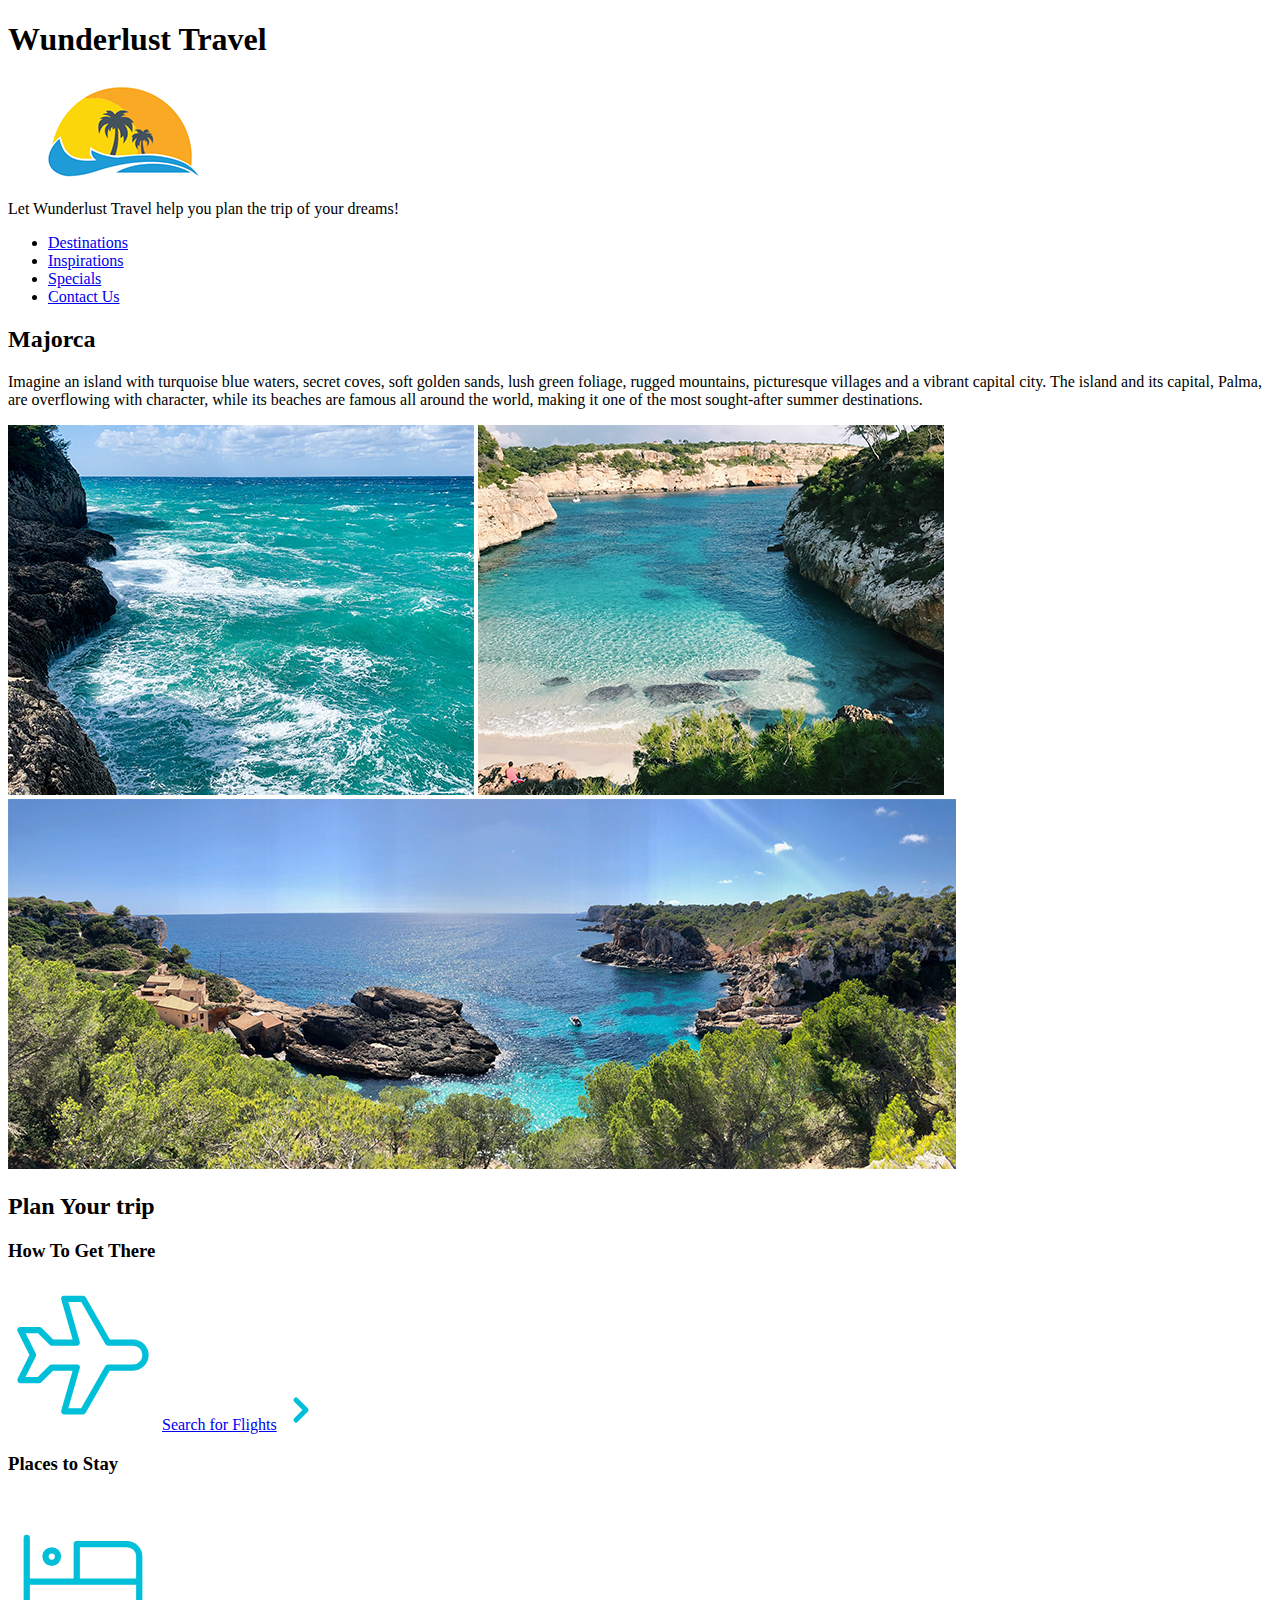
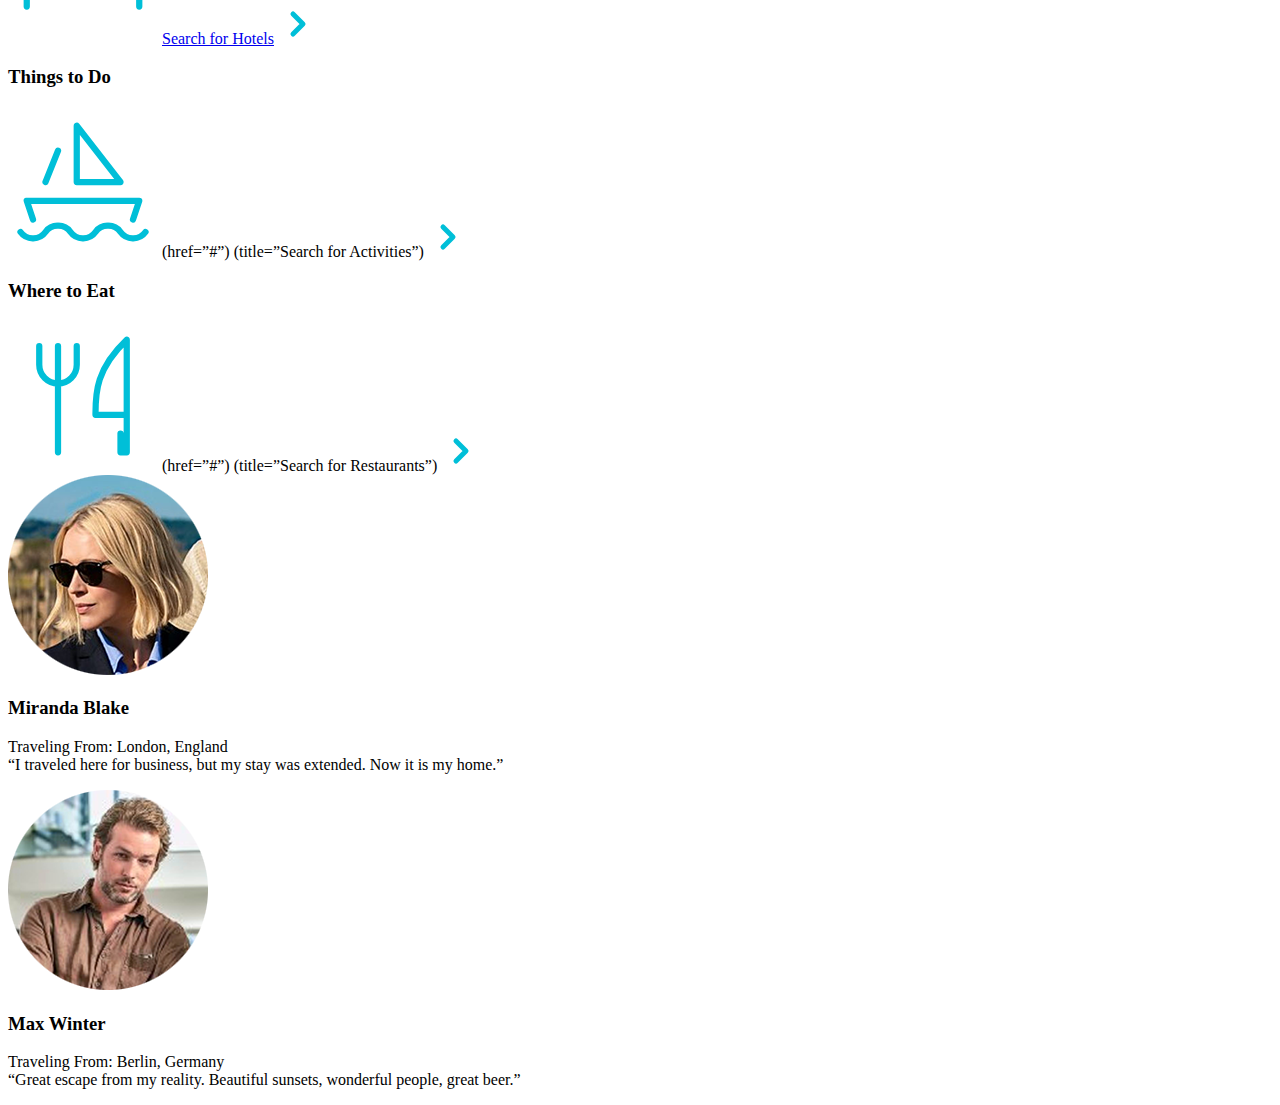
==== index.html @ 01bfe8d5 "edits" ====
<!DOCTYPE html>
<html lang="en">
<head>
    <meta charset="UTF-8">
    <meta http-equiv="X-UA-Compatible" content="IE=edge">
    <meta name="viewport" content="width=device-width, initial-scale=1.0">
    <title>Wunderlust</title>
</head>
<body>
    <header>
        <h1>Wunderlust Travel</h1>
        <img src="/images/logo.png" alt="Logo featuring a bright sun with ocean waves and a palm tree in silhouette, evoking a tropical paradise.">
        <p>Let Wunderlust Travel help you plan the trip of your dreams!</p>
        <nav>
            <ul>
                <li><a href="#">Destinations</a></li>
                <li><a href="#">Inspirations</a></li>
                <li><a href="#">Specials</a></li>
                <li><a href="#footer">Contact Us</a></li>
            </ul>
        </nav>
    </header>

    <main>
        <section>
            <h2>Majorca</h2>
            <p>Imagine an island with turquoise blue waters, secret coves, soft golden sands, lush green foliage, rugged mountains, picturesque villages and a vibrant capital city. The island and its capital, Palma, are overflowing with character, while its beaches are famous all around the world, making it one of the most sought-after summer destinations.</p>
            <picture>
                <source media="()" srcset="">
                <img src="images/majorca-waves.png" alt="">
            </picture>
            <picture>
                <source media="()" srcset="">
                <img src="images/majorca-beach.png" alt="">
            </picture>
            <picture>
                <source media="()" srcset="">
                <img src="images/majorca-cove.png" alt="">
            </picture>
        </section>
        <section>
            <h2>Plan Your trip</h2>
            <div>
                <h3>How To Get There</h3>
                <svg xmlns="http://www.w3.org/2000/svg" class="icon icon-tabler icon-tabler-plane" width="150" height="150" viewBox="0 0 24 24" stroke-width="1" stroke="#00bfd8" fill="none" stroke-linecap="round" stroke-linejoin="round">
                    <path stroke="none" d="M0 0h24v24H0z" fill="none"/>
                    <path d="M16 10h4a2 2 0 0 1 0 4h-4l-4 7h-3l2 -7h-4l-2 2h-3l2 -4l-2 -4h3l2 2h4l-2 -7h3z" />
                  </svg>
                  
                  <a href="#">Search for Flights</a>
                  <svg xmlns="http://www.w3.org/2000/svg" class="icon icon-tabler icon-tabler-chevron-right" width="40" height="40" viewBox="0 0 24 24" stroke-width="3" stroke="#00bfd8" fill="none" stroke-linecap="round" stroke-linejoin="round">
                    <path stroke="none" d="M0 0h24v24H0z" fill="none"/>
                    <polyline points="9 6 15 12 9 18" />
                  </svg>              
            </div>
            <div>
                <h3>Places to Stay</h3>
                <svg xmlns="http://www.w3.org/2000/svg" class="icon icon-tabler icon-tabler-bed" width="150" height="150" viewBox="0 0 24 24" stroke-width="1" stroke="#00bfd8" fill="none" stroke-linecap="round" stroke-linejoin="round">
                    <path stroke="none" d="M0 0h24v24H0z" fill="none"/>
                    <path d="M3 7v11m0 -4h18m0 4v-8a2 2 0 0 0 -2 -2h-8v6" />
                    <circle cx="7" cy="10" r="1" />
                  </svg>
                  
                  <a href="#">Search for Hotels</a>
                  <svg xmlns="http://www.w3.org/2000/svg" class="icon icon-tabler icon-tabler-chevron-right" width="40" height="40" viewBox="0 0 24 24" stroke-width="3" stroke="#00bfd8" fill="none" stroke-linecap="round" stroke-linejoin="round">
                    <path stroke="none" d="M0 0h24v24H0z" fill="none"/>
                    <polyline points="9 6 15 12 9 18" />
                  </svg>                  
            </div>
            <div>
                <h3>Things to Do</h3>
                <svg xmlns="http://www.w3.org/2000/svg" class="icon icon-tabler icon-tabler-sailboat" width="150" height="150" viewBox="0 0 24 24" stroke-width="1" stroke="#00bfd8" fill="none" stroke-linecap="round" stroke-linejoin="round">
                    <path stroke="none" d="M0 0h24v24H0z" fill="none"/>
                    <path d="M2 20a2.4 2.4 0 0 0 2 1a2.4 2.4 0 0 0 2 -1a2.4 2.4 0 0 1 2 -1a2.4 2.4 0 0 1 2 1a2.4 2.4 0 0 0 2 1a2.4 2.4 0 0 0 2 -1a2.4 2.4 0 0 1 2 -1a2.4 2.4 0 0 1 2 1a2.4 2.4 0 0 0 2 1a2.4 2.4 0 0 0 2 -1" />
                    <path d="M4 18l-1 -3h18l-1 3" />
                    <path d="M11 12h7l-7 -9v9" />
                    <line x1="8" y1="7" x2="6" y2="12" />
                  </svg>
                  
                  (href=”#”) (title=”Search for Activities”)
                  <svg xmlns="http://www.w3.org/2000/svg" class="icon icon-tabler icon-tabler-chevron-right" width="40" height="40" viewBox="0 0 24 24" stroke-width="3" stroke="#00bfd8" fill="none" stroke-linecap="round" stroke-linejoin="round">
                    <path stroke="none" d="M0 0h24v24H0z" fill="none"/>
                    <polyline points="9 6 15 12 9 18" />
                  </svg>
                                  
            </div>
            <div>
                <h3>Where to Eat</h3>
                <svg xmlns="http://www.w3.org/2000/svg" class="icon icon-tabler icon-tabler-tools-kitchen-2" width="150" height="150" viewBox="0 0 24 24" stroke-width="1" stroke="#00bfd8" fill="none" stroke-linecap="round" stroke-linejoin="round">
                    <path stroke="none" d="M0 0h24v24H0z" fill="none"/>
                    <path d="M19 3v12h-5c-.023 -3.681 .184 -7.406 5 -12zm0 12v6h-1v-3m-10 -14v17m-3 -17v3a3 3 0 1 0 6 0v-3" />
                  </svg>
                  
                  (href=”#”) (title=”Search for Restaurants”) 
                  <svg xmlns="http://www.w3.org/2000/svg" class="icon icon-tabler icon-tabler-chevron-right" width="40" height="40" viewBox="0 0 24 24" stroke-width="3" stroke="#00bfd8" fill="none" stroke-linecap="round" stroke-linejoin="round">
                    <path stroke="none" d="M0 0h24v24H0z" fill="none"/>
                    <polyline points="9 6 15 12 9 18" />
                  </svg>
                               
            </div>
        </section>
        <section>
            <div>
                <picture>
                    <source media="()" srcset="">
                    <img src="images/miranda-blake.png" alt="Profile photo of a blonde woman wearing sunglasses, posing against a plain background.">
                </picture>
                <h3>Miranda Blake</h3>
                <p>Traveling From: London, England<br>
                <q>I traveled here for business, but my stay was extended. Now it is my home.</q></p>
            </div>
            <div>
                <picture>
                    <source media="()" srcset="">
                    <img src="images/max-winter.png" alt="Profile photo of a young gentleman wearing a brown shirt posing for a profile photo.">
                </picture>
                <h3>Max Winter</h3>
                <p>Traveling From: Berlin, Germany<br>
                <q>Great escape from my reality. Beautiful sunsets, wonderful people, great beer.</q></p>
            </div>
        </section>
    </main>

    <footer id="footer">

    </footer>
</body>
</html>
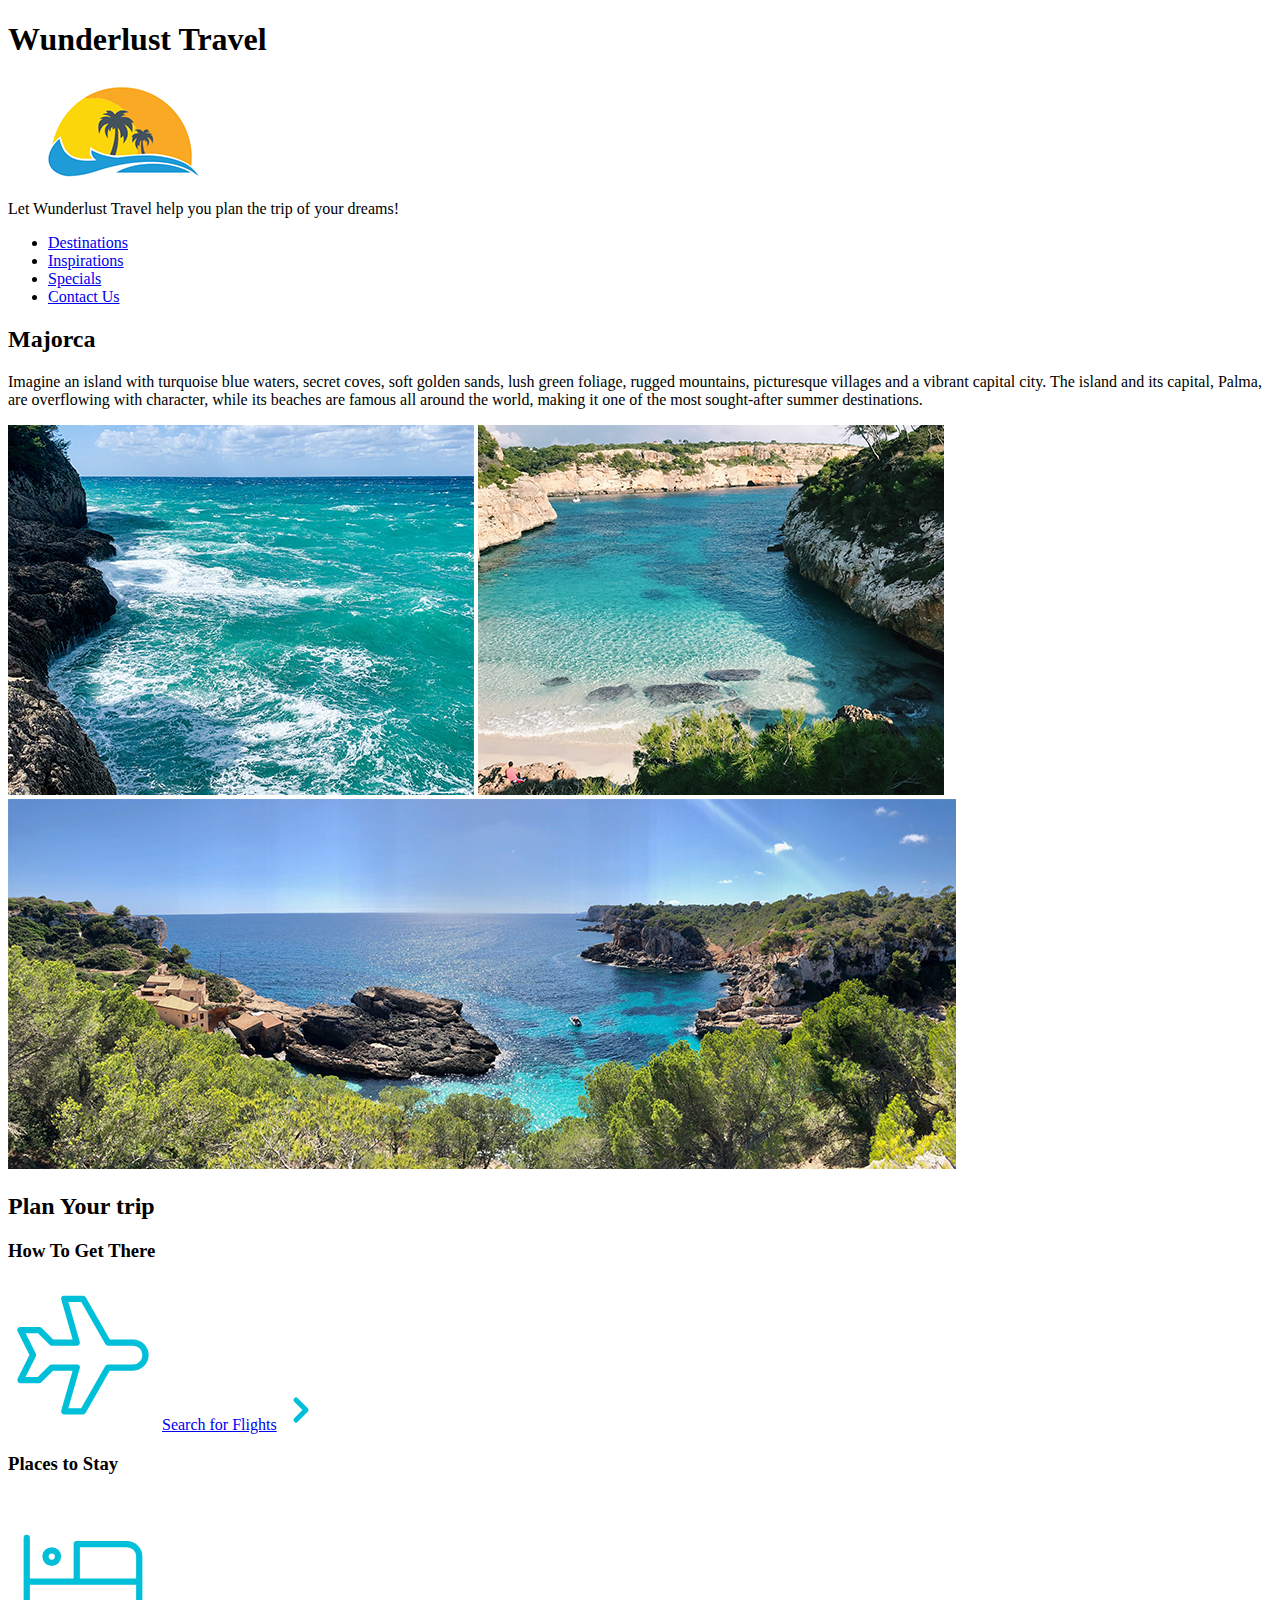
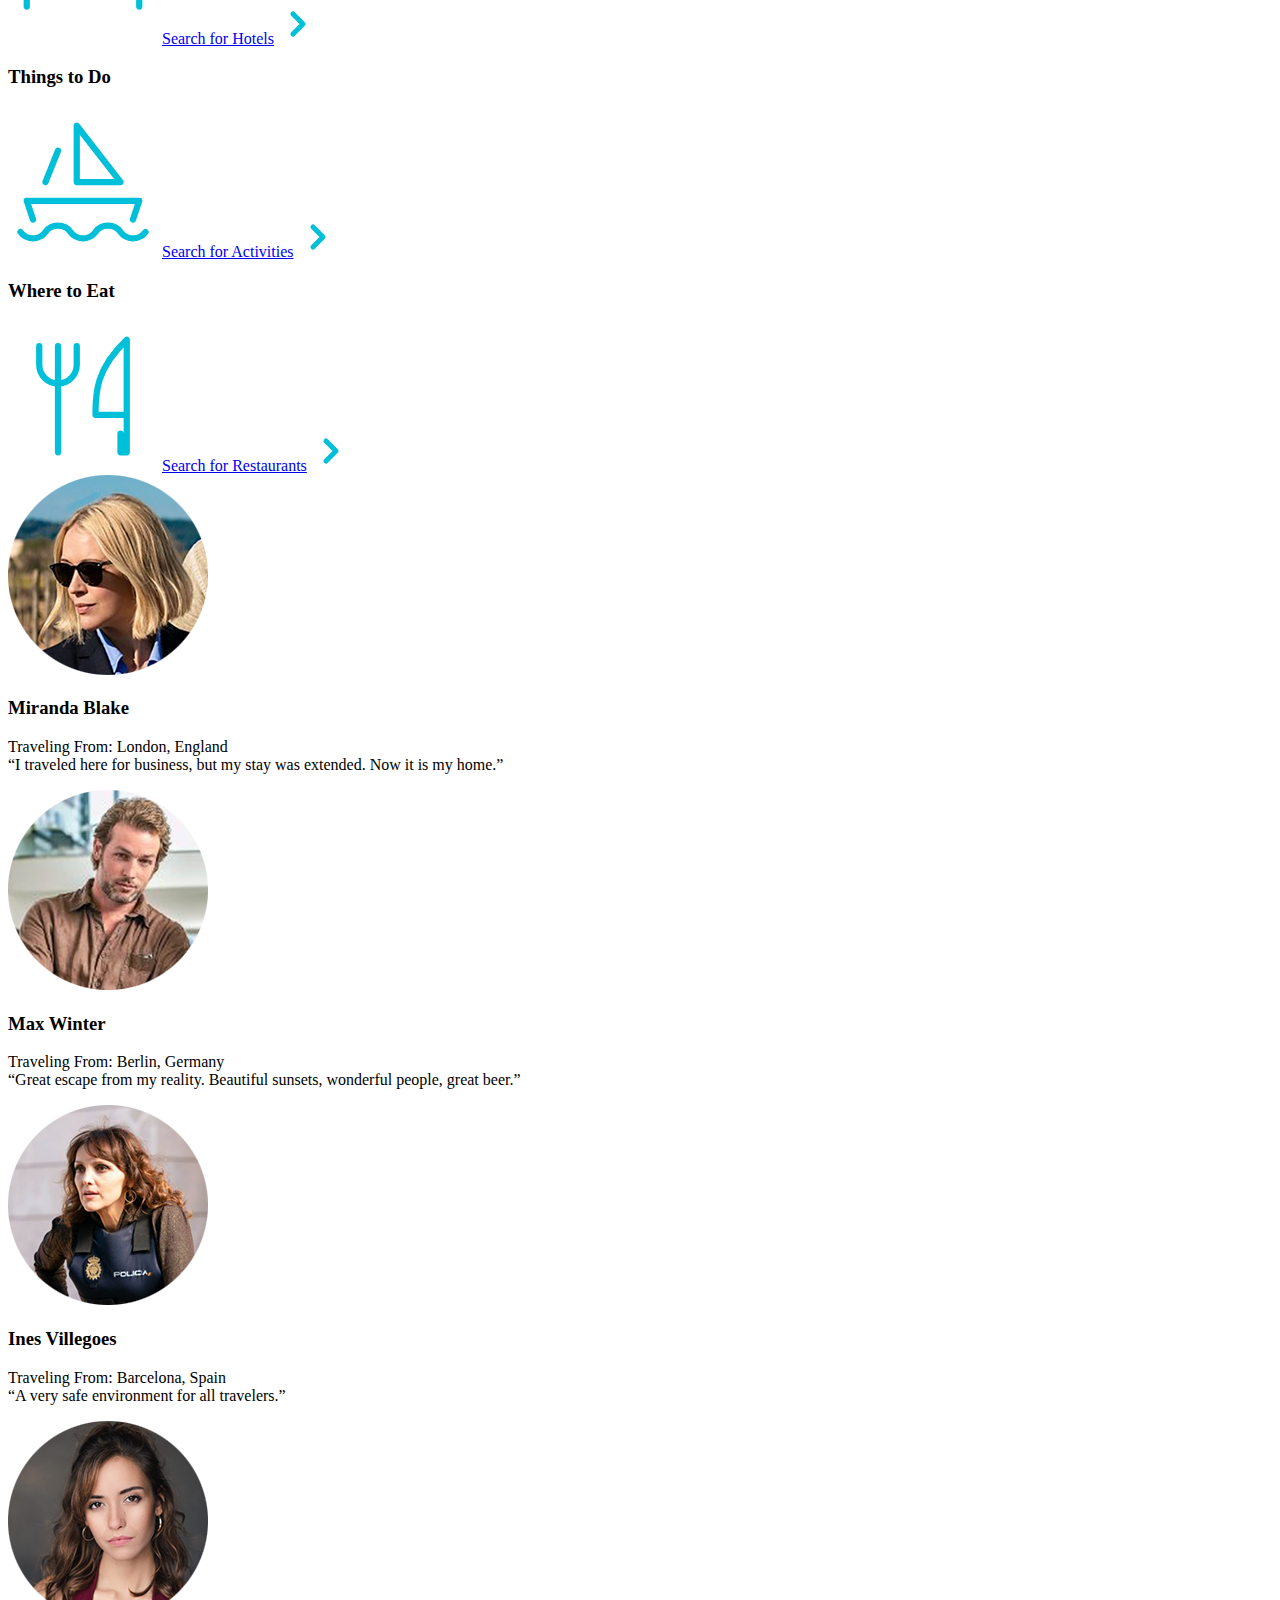
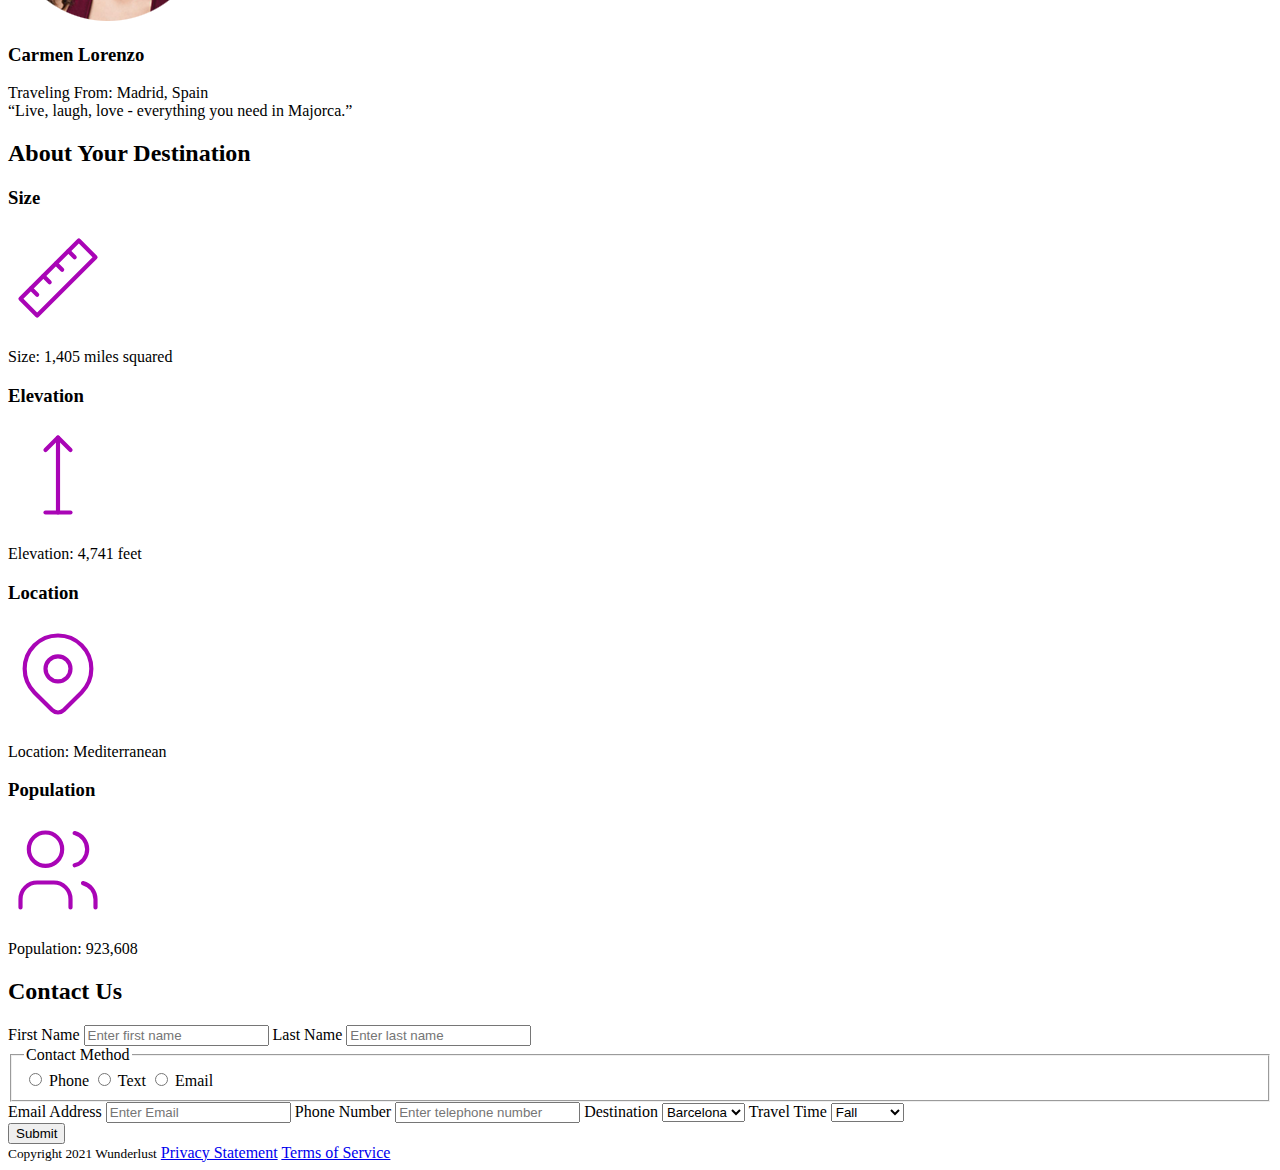
==== commit cbc10cd0: "update" ====
--- a/index.html
+++ b/index.html
@@ -9,7 +9,7 @@
 <body>
     <header>
         <h1>Wunderlust Travel</h1>
-        <img src="/images/logo.png" alt="Logo featuring a bright sun with ocean waves and a palm tree in silhouette, evoking a tropical paradise.">
+        <img src="images/logo.png" alt="Logo featuring a bright sun with ocean waves and a palm tree in silhouette, evoking a tropical paradise.">
         <p>Let Wunderlust Travel help you plan the trip of your dreams!</p>
         <nav>
             <ul>
@@ -77,7 +77,7 @@
                     <line x1="8" y1="7" x2="6" y2="12" />
                   </svg>
                   
-                  (href=”#”) (title=”Search for Activities”)
+                  <a href="#">Search for Activities</a>
                   <svg xmlns="http://www.w3.org/2000/svg" class="icon icon-tabler icon-tabler-chevron-right" width="40" height="40" viewBox="0 0 24 24" stroke-width="3" stroke="#00bfd8" fill="none" stroke-linecap="round" stroke-linejoin="round">
                     <path stroke="none" d="M0 0h24v24H0z" fill="none"/>
                     <polyline points="9 6 15 12 9 18" />
@@ -91,14 +91,14 @@
                     <path d="M19 3v12h-5c-.023 -3.681 .184 -7.406 5 -12zm0 12v6h-1v-3m-10 -14v17m-3 -17v3a3 3 0 1 0 6 0v-3" />
                   </svg>
                   
-                  (href=”#”) (title=”Search for Restaurants”) 
-                  <svg xmlns="http://www.w3.org/2000/svg" class="icon icon-tabler icon-tabler-chevron-right" width="40" height="40" viewBox="0 0 24 24" stroke-width="3" stroke="#00bfd8" fill="none" stroke-linecap="round" stroke-linejoin="round">
-                    <path stroke="none" d="M0 0h24v24H0z" fill="none"/>
-                    <polyline points="9 6 15 12 9 18" />
-                  </svg>
-                               
+                  <a href="#">Search for Restaurants</a>
+                  <svg xmlns="http://www.w3.org/2000/svg" class="icon icon-tabler icon-tabler-chevron-right" width="40" height="40" viewBox="0 0 24 24" stroke-width="3" stroke="#00bfd8" fill="none" stroke-linecap="round" stroke-linejoin="round">
+                    <path stroke="none" d="M0 0h24v24H0z" fill="none"/>
+                    <polyline points="9 6 15 12 9 18" />
+                  </svg>         
             </div>
         </section>
+
         <section>
             <div>
                 <picture>
@@ -118,10 +118,127 @@
                 <p>Traveling From: Berlin, Germany<br>
                 <q>Great escape from my reality. Beautiful sunsets, wonderful people, great beer.</q></p>
             </div>
+            <div>
+                <picture>
+                    <source media="()" srcset="">
+                    <img src="images/ines-villegoes.png" alt="A Police woman looks intensely as she does her job.">
+                </picture>
+                <h3>Ines Villegoes</h3>
+                <p>Traveling From: Barcelona, Spain<br>
+                <q>A very safe environment for all travelers.</q></p>
+            </div>
+            <div>
+                <picture>
+                    <source media="()" srcset="">
+                    <img src="images/carmen-lorenzo.png" alt="Profile image of a young woman in her twenties, smiling and looking directly at the camera. She has brown hair styled in loose waves, and is wearing a red blouse.">
+                </picture>
+                <h3>Carmen Lorenzo</h3>
+                <p>Traveling From: Madrid, Spain<br>
+                <q>Live, laugh, love - everything you need in Majorca.</q></p>
+            </div>
         </section>
+        <section>
+            <h2>About Your Destination</h2>
+            <div>
+                <h3>Size</h3>
+                <svg xmlns="http://www.w3.org/2000/svg" class="icon icon-tabler icon-tabler-ruler-2" width="100" height="100" viewBox="0 0 24 24" stroke-width="1" stroke="#a905b6" fill="none" stroke-linecap="round" stroke-linejoin="round">
+                    <path stroke="none" d="M0 0h24v24H0z" fill="none"/>
+                    <path d="M17 3l4 4l-14 14l-4 -4z" />
+                    <path d="M16 7l-1.5 -1.5" />
+                    <path d="M13 10l-1.5 -1.5" />
+                    <path d="M10 13l-1.5 -1.5" />
+                    <path d="M7 16l-1.5 -1.5" />
+                  </svg>
+                  <p>Size: 1,405 miles squared</p>
+            </div>
+            <div>
+                <h3>Elevation</h3>
+                <svg xmlns="http://www.w3.org/2000/svg" class="icon icon-tabler icon-tabler-arrow-top-bar" width="100" height="100" viewBox="0 0 24 24" stroke-width="1" stroke="#a905b6" fill="none" stroke-linecap="round" stroke-linejoin="round">
+                    <path stroke="none" d="M0 0h24v24H0z" fill="none"/>
+                    <line x1="12" y1="21" x2="12" y2="3" />
+                    <path d="M15 6l-3 -3l-3 3" />
+                    <line x1="9" y1="21" x2="15" y2="21" />
+                  </svg>
+                  <p>Elevation: 4,741 feet</p>
+            </div>
+            <div>
+                <h3>Location</h3>
+                <svg xmlns="http://www.w3.org/2000/svg" class="icon icon-tabler icon-tabler-map-pin" width="100" height="100" viewBox="0 0 24 24" stroke-width="1" stroke="#a905b6" fill="none" stroke-linecap="round" stroke-linejoin="round">
+                    <path stroke="none" d="M0 0h24v24H0z" fill="none"/>
+                    <circle cx="12" cy="11" r="3" />
+                    <path d="M17.657 16.657l-4.243 4.243a2 2 0 0 1 -2.827 0l-4.244 -4.243a8 8 0 1 1 11.314 0z" />
+                  </svg>
+                  <p>Location: Mediterranean </p>
+            </div>
+            <div>
+                <h3>Population</h3>
+                <svg xmlns="http://www.w3.org/2000/svg" class="icon icon-tabler icon-tabler-users" width="100" height="100" viewBox="0 0 24 24" stroke-width="1" stroke="#a905b6" fill="none" stroke-linecap="round" stroke-linejoin="round">
+                    <path stroke="none" d="M0 0h24v24H0z" fill="none"/>
+                    <circle cx="9" cy="7" r="4" />
+                    <path d="M3 21v-2a4 4 0 0 1 4 -4h4a4 4 0 0 1 4 4v2" />
+                    <path d="M16 3.13a4 4 0 0 1 0 7.75" />
+                    <path d="M21 21v-2a4 4 0 0 0 -3 -3.85" />
+                  </svg>
+                  <p>Population: 923,608</p>
+            </div>
+    </section>
+    <section>
+        <h2>Contact Us</h2>
+        <form action="">
+            <label for="first-name">First Name</label>
+            <input type="text" id="first-name" name="first-name" placeholder="Enter first name">
+
+            <label for="last-name">Last Name</label>
+            <input type="text" id="last-name" name="last-name" placeholder="Enter last name">
+
+            <fieldset>
+                <legend>Contact Method</legend>
+
+                <input type="radio" id="phone" name="contact-method" value="Phone">
+                <label for="contact-method" name="contact-method">Phone</label>
+
+                <input type="radio" id="Text"name="contact-method" value="Text">
+                <label for="contact-method" name="contact-method">Text</label>
+
+                <input type="radio" id="Email" name="contact-method" value="Email">   
+                <label for="contact-method" name="contact-method">Email</label>
+            </fieldset>
+
+            <label for="email">Email Address</label>
+            <input type="email" id="email" name="email" placeholder="Enter Email">
+
+            <label for="phone">Phone Number</label>
+            <input type="tel" id="phone" name="phone" placeholder="Enter telephone number">
+            
+            <label for="destination">Destination</label>
+            <select name="destination" id="destination">
+                <option value="barcelona">Barcelona</option>
+                <option value="granada">Granada</option>
+                <option value="ibiza">Ibiza</option>
+                <option value="madrid">Madrid</option>
+                <option value="majorca">Majorca</option>
+                <option value="Seville">Seville</option>
+                <option value="Tenerife">Tenerife</option>
+                <option value="valencia">Valencia</option>
+            </select>
+            
+            <label for="travel-time">Travel Time</label>
+            <select name="travel-time" id="travel-time">
+                <option value="fall">Fall</option>
+                <option value="winter">Winter</option>
+                <option value="spring">Spring</option>
+                <option value="summer">Summer</option>
+            </select>
+        </form>
+        <input type="submit">
+    </section>
     </main>
 
     <footer id="footer">
+        <small>Copyright 2021 Wunderlust</small>
+        <a href="#">Privacy Statement</a>
+        <a href="#">Terms of Service</a>
+
 
     </footer>
 </body>
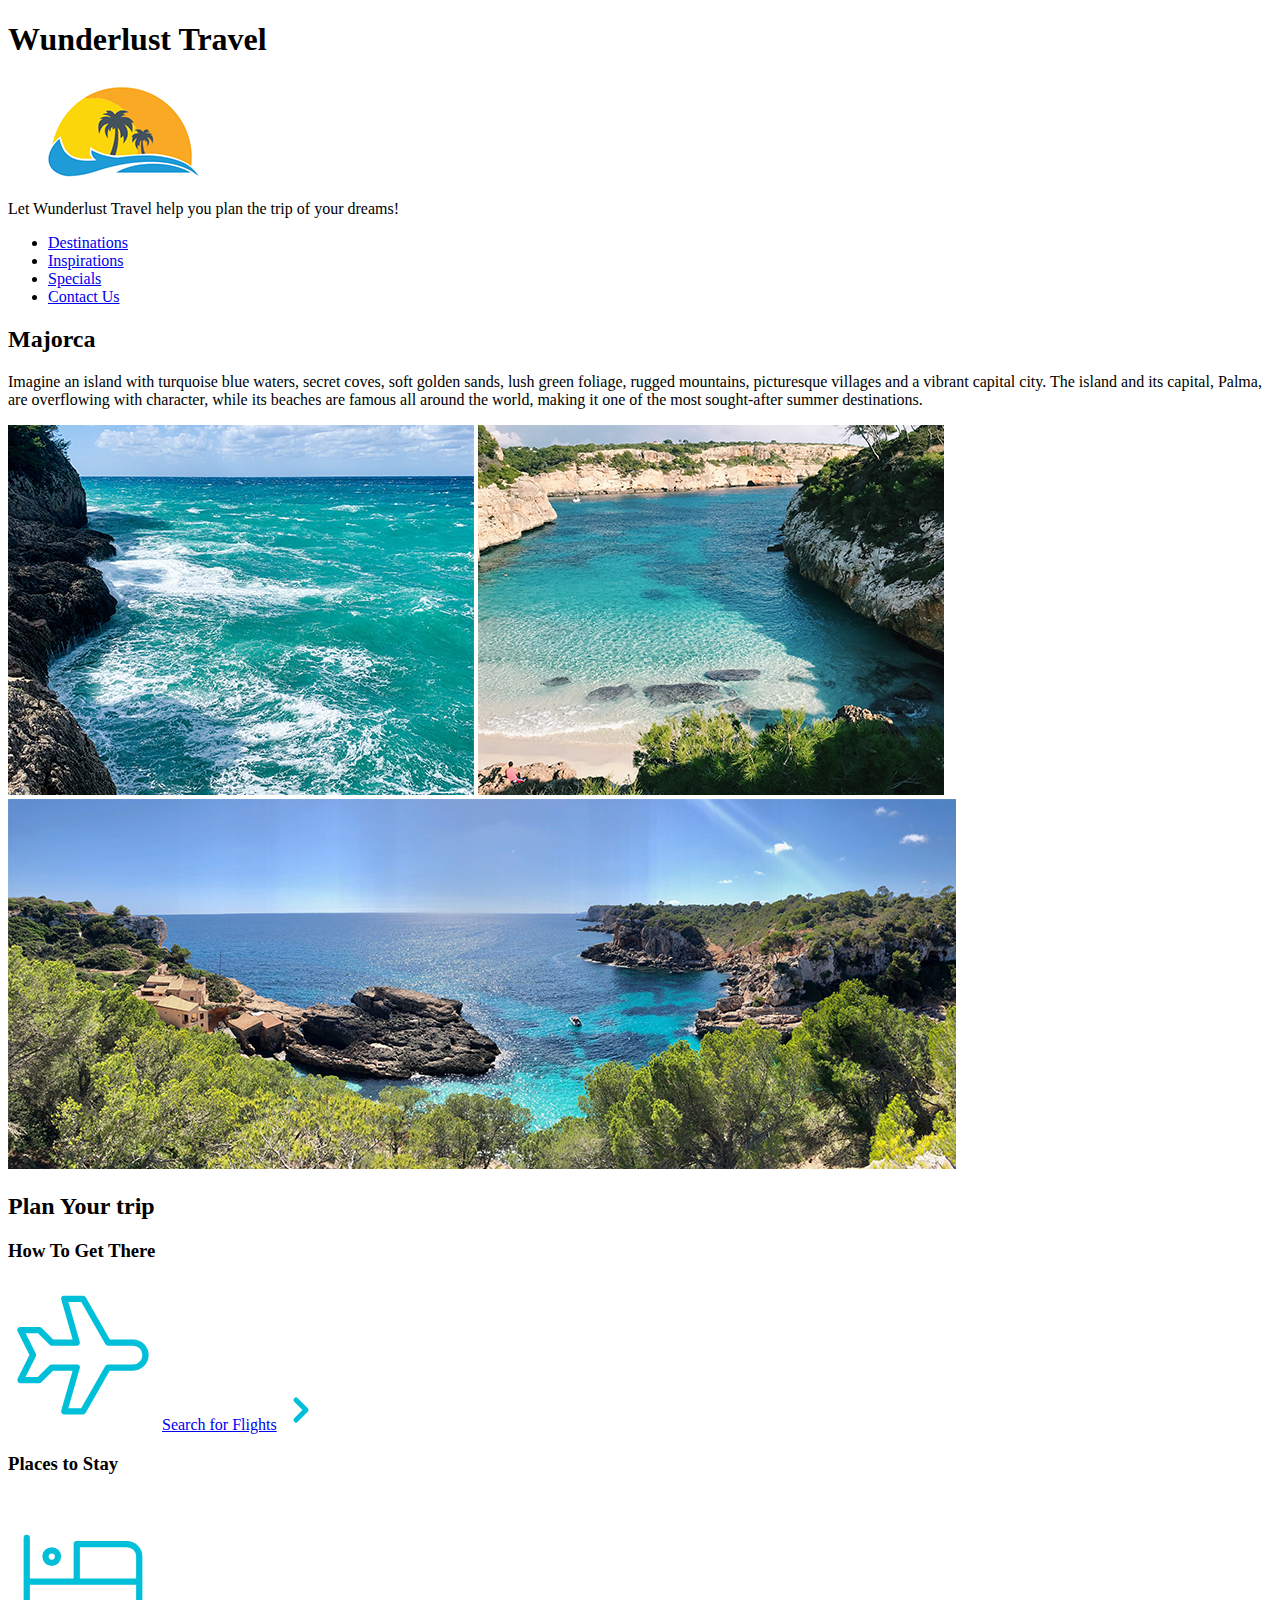
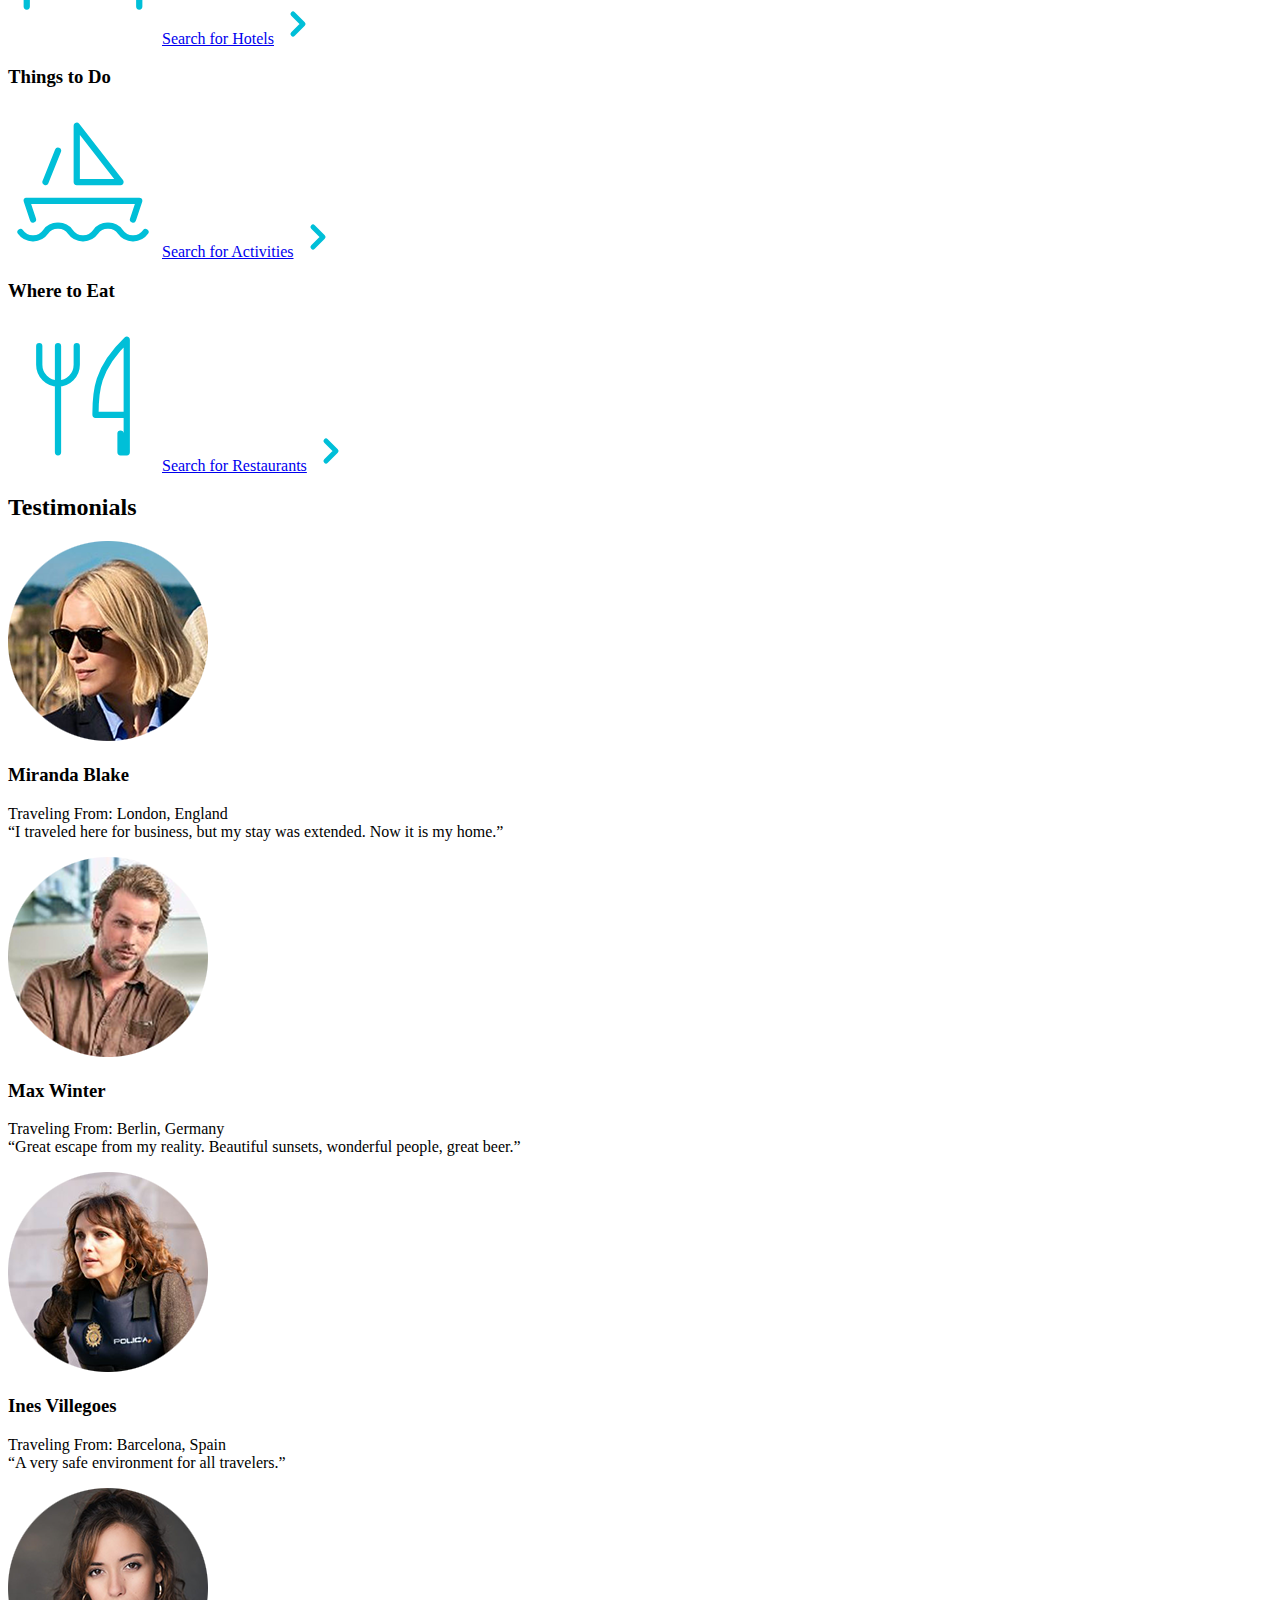
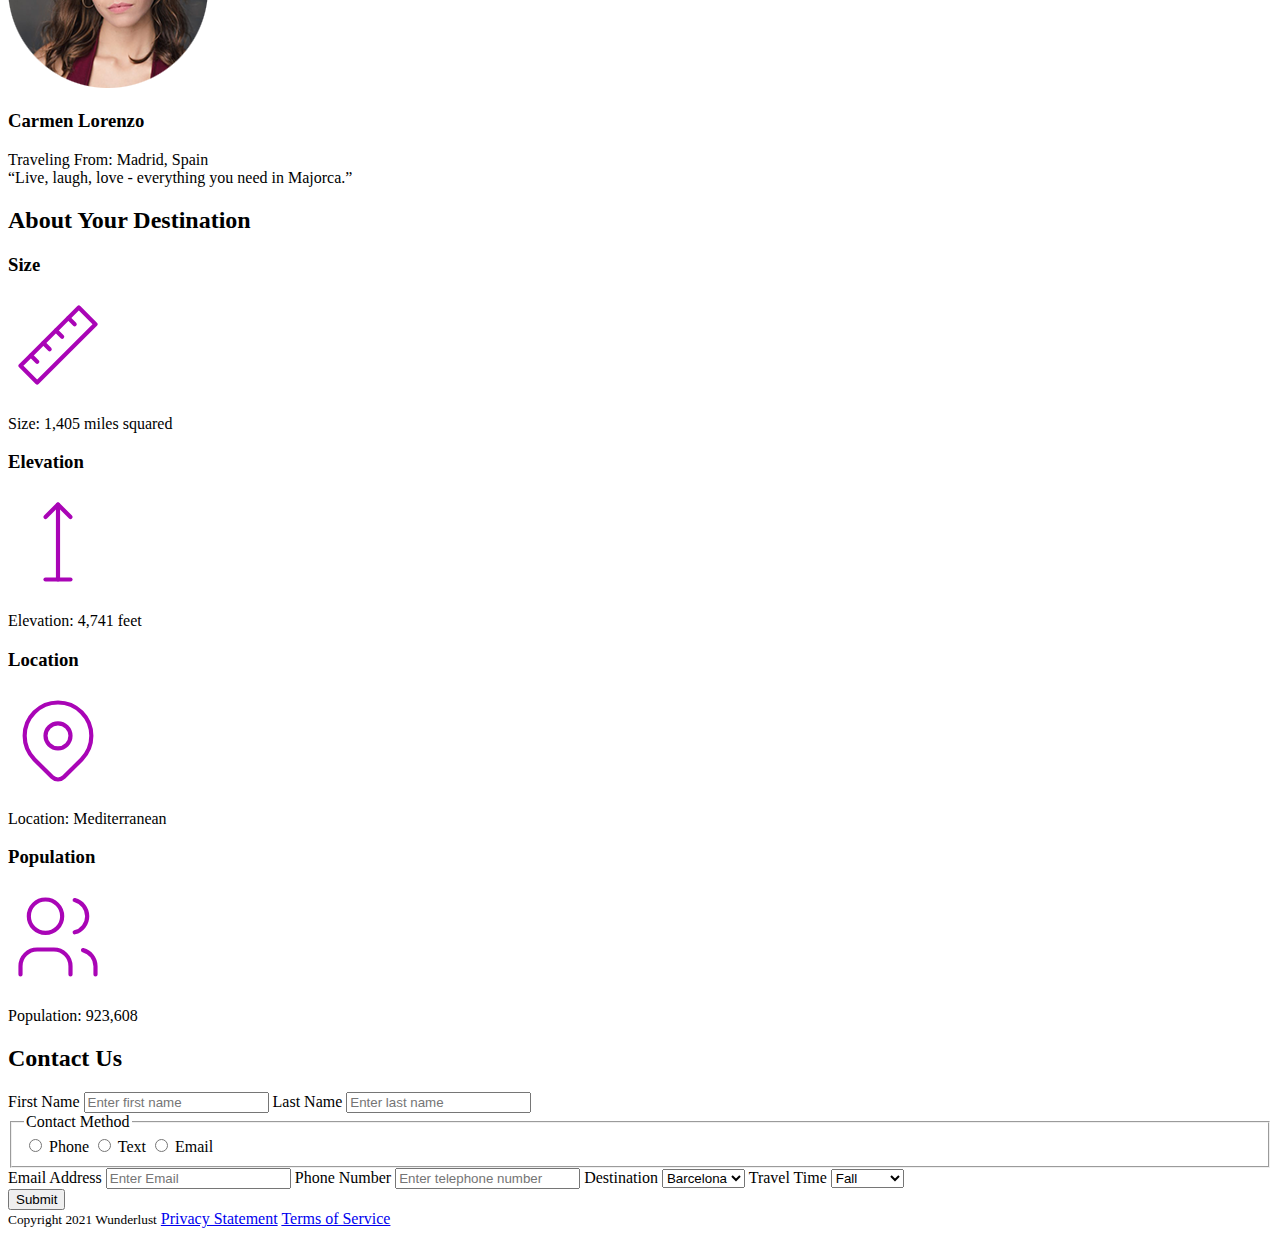
==== commit b6a6e19d: "update" ====
--- a/index.html
+++ b/index.html
@@ -100,6 +100,7 @@
         </section>
 
         <section>
+            <h2>Testimonials</h2>
             <div>
                 <picture>
                     <source media="()" srcset="">
@@ -184,7 +185,7 @@
     </section>
     <section>
         <h2>Contact Us</h2>
-        <form action="">
+        <form action="index.html">
             <label for="first-name">First Name</label>
             <input type="text" id="first-name" name="first-name" placeholder="Enter first name">
 
@@ -195,20 +196,20 @@
                 <legend>Contact Method</legend>
 
                 <input type="radio" id="phone" name="contact-method" value="Phone">
-                <label for="contact-method" name="contact-method">Phone</label>
-
-                <input type="radio" id="Text"name="contact-method" value="Text">
-                <label for="contact-method" name="contact-method">Text</label>
+                <label for="phone">Phone</label>
+
+                <input type="radio" id="text" name="contact-method" value="Text">
+                <label for="text">Text</label>
 
                 <input type="radio" id="Email" name="contact-method" value="Email">   
-                <label for="contact-method" name="contact-method">Email</label>
+                <label for="email">Email</label>
             </fieldset>
 
             <label for="email">Email Address</label>
             <input type="email" id="email" name="email" placeholder="Enter Email">
 
             <label for="phone">Phone Number</label>
-            <input type="tel" id="phone" name="phone" placeholder="Enter telephone number">
+            <input type="tel" name="phone" placeholder="Enter telephone number">
             
             <label for="destination">Destination</label>
             <select name="destination" id="destination">
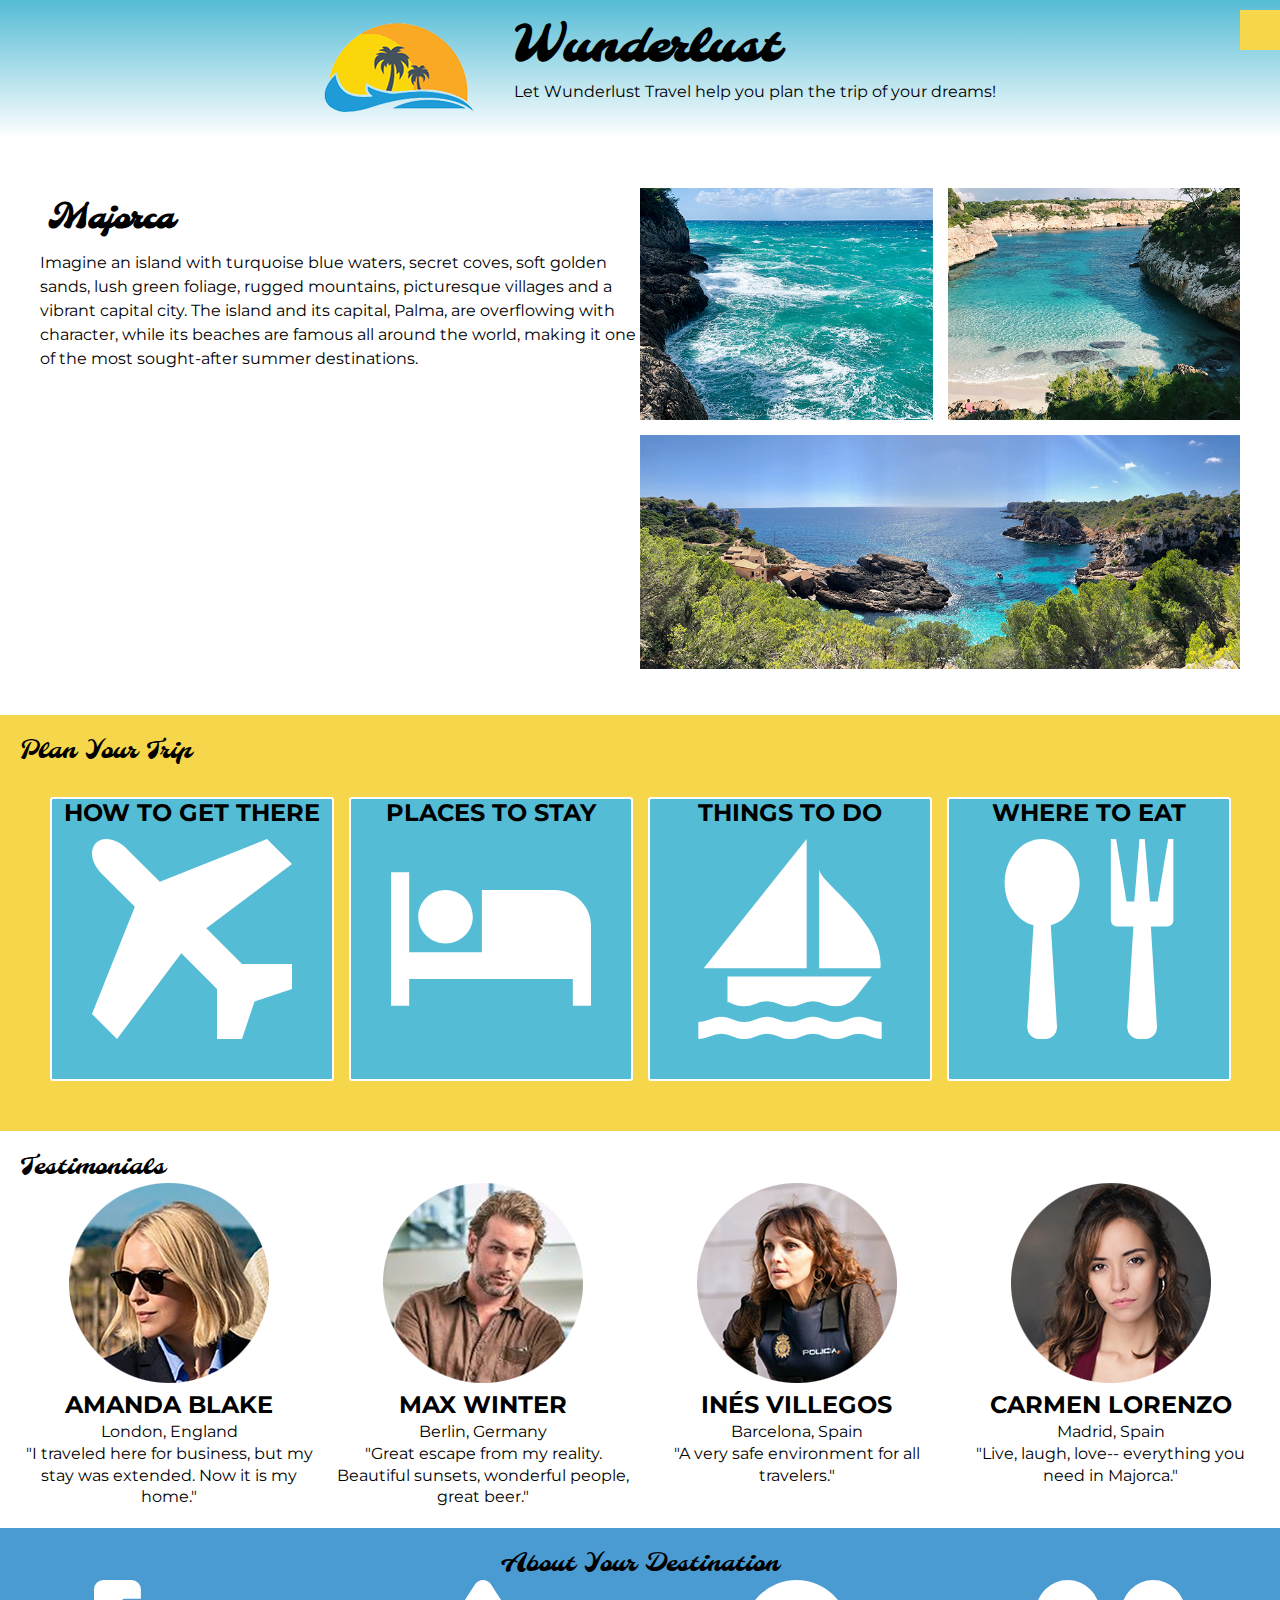
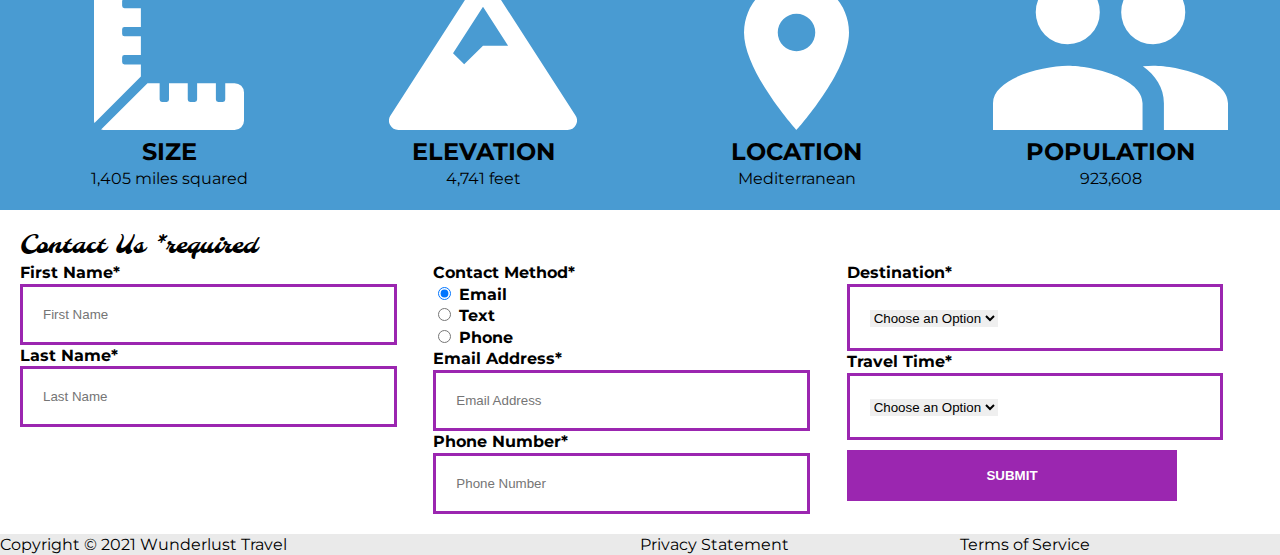
==== commit 7a566299: "fingers crossed" ====
--- a/index.html
+++ b/index.html
@@ -1,246 +1,257 @@
 <!DOCTYPE html>
 <html lang="en">
-<head>
-    <meta charset="UTF-8">
-    <meta http-equiv="X-UA-Compatible" content="IE=edge">
-    <meta name="viewport" content="width=device-width, initial-scale=1.0">
-    <title>Wunderlust</title>
-</head>
-<body>
-    <header>
-        <h1>Wunderlust Travel</h1>
-        <img src="images/logo.png" alt="Logo featuring a bright sun with ocean waves and a palm tree in silhouette, evoking a tropical paradise.">
-        <p>Let Wunderlust Travel help you plan the trip of your dreams!</p>
-        <nav>
-            <ul>
-                <li><a href="#">Destinations</a></li>
-                <li><a href="#">Inspirations</a></li>
-                <li><a href="#">Specials</a></li>
-                <li><a href="#footer">Contact Us</a></li>
-            </ul>
-        </nav>
-    </header>
+    <head>
+        <meta charset="utf-8">
+        <meta name="viewport" content="width=device-width, initial-scale=1">
+        <meta name="author" content="Jessica Barnett, Christina Carrasquilla">
+        <meta name="description" content="Let Wunderlust Travel take you to beautiful Majorca this year! Majorca is a beautiful island and offers beauty and fun to its visitors">
+        <meta name="keywords" content="travel, majorca, beach, island, vacation, destination, getaway, restaurants in majorca, entertainment in majorca, testimonials from visitors">
+        <title>Wunderlust Travel</title>
+        <meta name="robots" content="index,follow">
 
-    <main>
-        <section>
-            <h2>Majorca</h2>
-            <p>Imagine an island with turquoise blue waters, secret coves, soft golden sands, lush green foliage, rugged mountains, picturesque villages and a vibrant capital city. The island and its capital, Palma, are overflowing with character, while its beaches are famous all around the world, making it one of the most sought-after summer destinations.</p>
-            <picture>
-                <source media="()" srcset="">
-                <img src="images/majorca-waves.png" alt="">
-            </picture>
-            <picture>
-                <source media="()" srcset="">
-                <img src="images/majorca-beach.png" alt="">
-            </picture>
-            <picture>
-                <source media="()" srcset="">
-                <img src="images/majorca-cove.png" alt="">
-            </picture>
-        </section>
-        <section>
-            <h2>Plan Your trip</h2>
+        <!-- ~~~~~~~~~~ TWITTER CARD TAGS ~~~~~~~~~~ -->
+        <meta name="twitter:card" content="summary_large_image">
+        <meta name="twitter:site" content="@wunderlusttravel">
+        <meta name="twitter:creator" content="@wunderlusttravel">
+        <meta name="twitter:title" content="Wunderlust Travel: Majorca">
+        <meta name="twitter:description" content="Let Wunderlust Travel take you to beautiful Majorca this year! Majorca is a beautiful island and offers beauty and fun to its visitors">
+        <meta name="twitter:image" content="https://wunderlusttravel.com/images/majorca-cove.png">
+
+        <!-- ~~~~~~~~~~ OPEN GRAPH META TAGS ~~~~~~~~~~ -->
+        <meta property="og:title" content="See Majorca with Wunderlust Travel">
+        <meta property="og:type" content="website">
+        <meta property="og:image" content="https://wunderlusttravel.com/images/majorca-cove.png">
+        <meta property="og:url" content="https://wunderlusttravel.com/majorca">
+        <meta property="og:description" content="Let Wunderlust Travel take you to beautiful Majorca this year! Majorca is a beautiful island and offers beauty and fun to its visitors">
+        <!-- ~~~~~~~~~~FAVICON ~~~~~~~~~~ -->
+        <link rel="shortcut icon" href="images/favicon.png">
+
+        <!-- ~~~~~~~~~~ GOOGLE FONTS ~~~~~~~~~~ -->
+        <link rel="preconnect" href="https://fonts.googleapis.com">
+        <link rel="preconnect" href="https://fonts.gstatic.com" crossorigin>
+        <link href="https://fonts.googleapis.com/css2?family=Molle:ital@1&family=Montserrat:wght@400;600&display=swap" rel="stylesheet">
+        <link href="styles.css" rel="stylesheet">
+    </head>
+    <body>
+        <a id="skip" href="#main-content">Skip to Main Content</a>
+        <!-- styling skip links: https://webaim.org/techniques/css/invisiblecontent/ -->
+        <header>
+            <a href="index.html" id="logo"><img src="images/logo.png" alt="The Wunderlust logo shows blue waves and the outline of two palm trees against an orange sun"></a>
             <div>
-                <h3>How To Get There</h3>
-                <svg xmlns="http://www.w3.org/2000/svg" class="icon icon-tabler icon-tabler-plane" width="150" height="150" viewBox="0 0 24 24" stroke-width="1" stroke="#00bfd8" fill="none" stroke-linecap="round" stroke-linejoin="round">
-                    <path stroke="none" d="M0 0h24v24H0z" fill="none"/>
-                    <path d="M16 10h4a2 2 0 0 1 0 4h-4l-4 7h-3l2 -7h-4l-2 2h-3l2 -4l-2 -4h3l2 2h4l-2 -7h3z" />
-                  </svg>
+                <h1>Wunderlust</h1>
+                <p>Let Wunderlust Travel help you plan the trip of your dreams!</p>
+            </div>
+            		
+            <nav role="navigation">
+                <div id="menuToggle"> 
+                    <h2 class="sr-only">Main Navigation</h2>
+                  <!--
+                  hidden checkbox is used as click reciever,
+                  so you can use the :checked selector on it.
+                  -->
+                  <input name="toggle" id="toggle" type="checkbox" />
+                  <label for="toggle">
+                    <span>Menu</span>
+                    
+                    <!--
+                    divs to be styled as a hamburger button
+                    -->
+                  </label>
+              
                   
-                  <a href="#">Search for Flights</a>
-                  <svg xmlns="http://www.w3.org/2000/svg" class="icon icon-tabler icon-tabler-chevron-right" width="40" height="40" viewBox="0 0 24 24" stroke-width="3" stroke="#00bfd8" fill="none" stroke-linecap="round" stroke-linejoin="round">
-                    <path stroke="none" d="M0 0h24v24H0z" fill="none"/>
-                    <polyline points="9 6 15 12 9 18" />
-                  </svg>              
-            </div>
-            <div>
-                <h3>Places to Stay</h3>
-                <svg xmlns="http://www.w3.org/2000/svg" class="icon icon-tabler icon-tabler-bed" width="150" height="150" viewBox="0 0 24 24" stroke-width="1" stroke="#00bfd8" fill="none" stroke-linecap="round" stroke-linejoin="round">
-                    <path stroke="none" d="M0 0h24v24H0z" fill="none"/>
-                    <path d="M3 7v11m0 -4h18m0 4v-8a2 2 0 0 0 -2 -2h-8v6" />
-                    <circle cx="7" cy="10" r="1" />
-                  </svg>
-                  
-                  <a href="#">Search for Hotels</a>
-                  <svg xmlns="http://www.w3.org/2000/svg" class="icon icon-tabler icon-tabler-chevron-right" width="40" height="40" viewBox="0 0 24 24" stroke-width="3" stroke="#00bfd8" fill="none" stroke-linecap="round" stroke-linejoin="round">
-                    <path stroke="none" d="M0 0h24v24H0z" fill="none"/>
-                    <polyline points="9 6 15 12 9 18" />
-                  </svg>                  
-            </div>
-            <div>
-                <h3>Things to Do</h3>
-                <svg xmlns="http://www.w3.org/2000/svg" class="icon icon-tabler icon-tabler-sailboat" width="150" height="150" viewBox="0 0 24 24" stroke-width="1" stroke="#00bfd8" fill="none" stroke-linecap="round" stroke-linejoin="round">
-                    <path stroke="none" d="M0 0h24v24H0z" fill="none"/>
-                    <path d="M2 20a2.4 2.4 0 0 0 2 1a2.4 2.4 0 0 0 2 -1a2.4 2.4 0 0 1 2 -1a2.4 2.4 0 0 1 2 1a2.4 2.4 0 0 0 2 1a2.4 2.4 0 0 0 2 -1a2.4 2.4 0 0 1 2 -1a2.4 2.4 0 0 1 2 1a2.4 2.4 0 0 0 2 1a2.4 2.4 0 0 0 2 -1" />
-                    <path d="M4 18l-1 -3h18l-1 3" />
-                    <path d="M11 12h7l-7 -9v9" />
-                    <line x1="8" y1="7" x2="6" y2="12" />
-                  </svg>
-                  
-                  <a href="#">Search for Activities</a>
-                  <svg xmlns="http://www.w3.org/2000/svg" class="icon icon-tabler icon-tabler-chevron-right" width="40" height="40" viewBox="0 0 24 24" stroke-width="3" stroke="#00bfd8" fill="none" stroke-linecap="round" stroke-linejoin="round">
-                    <path stroke="none" d="M0 0h24v24H0z" fill="none"/>
-                    <polyline points="9 6 15 12 9 18" />
-                  </svg>
-                                  
-            </div>
-            <div>
-                <h3>Where to Eat</h3>
-                <svg xmlns="http://www.w3.org/2000/svg" class="icon icon-tabler icon-tabler-tools-kitchen-2" width="150" height="150" viewBox="0 0 24 24" stroke-width="1" stroke="#00bfd8" fill="none" stroke-linecap="round" stroke-linejoin="round">
-                    <path stroke="none" d="M0 0h24v24H0z" fill="none"/>
-                    <path d="M19 3v12h-5c-.023 -3.681 .184 -7.406 5 -12zm0 12v6h-1v-3m-10 -14v17m-3 -17v3a3 3 0 1 0 6 0v-3" />
-                  </svg>
-                  
-                  <a href="#">Search for Restaurants</a>
-                  <svg xmlns="http://www.w3.org/2000/svg" class="icon icon-tabler icon-tabler-chevron-right" width="40" height="40" viewBox="0 0 24 24" stroke-width="3" stroke="#00bfd8" fill="none" stroke-linecap="round" stroke-linejoin="round">
-                    <path stroke="none" d="M0 0h24v24H0z" fill="none"/>
-                    <polyline points="9 6 15 12 9 18" />
-                  </svg>         
-            </div>
-        </section>
-
-        <section>
-            <h2>Testimonials</h2>
-            <div>
-                <picture>
-                    <source media="()" srcset="">
-                    <img src="images/miranda-blake.png" alt="Profile photo of a blonde woman wearing sunglasses, posing against a plain background.">
-                </picture>
-                <h3>Miranda Blake</h3>
-                <p>Traveling From: London, England<br>
-                <q>I traveled here for business, but my stay was extended. Now it is my home.</q></p>
-            </div>
-            <div>
-                <picture>
-                    <source media="()" srcset="">
-                    <img src="images/max-winter.png" alt="Profile photo of a young gentleman wearing a brown shirt posing for a profile photo.">
-                </picture>
-                <h3>Max Winter</h3>
-                <p>Traveling From: Berlin, Germany<br>
-                <q>Great escape from my reality. Beautiful sunsets, wonderful people, great beer.</q></p>
-            </div>
-            <div>
-                <picture>
-                    <source media="()" srcset="">
-                    <img src="images/ines-villegoes.png" alt="A Police woman looks intensely as she does her job.">
-                </picture>
-                <h3>Ines Villegoes</h3>
-                <p>Traveling From: Barcelona, Spain<br>
-                <q>A very safe environment for all travelers.</q></p>
-            </div>
-            <div>
-                <picture>
-                    <source media="()" srcset="">
-                    <img src="images/carmen-lorenzo.png" alt="Profile image of a young woman in her twenties, smiling and looking directly at the camera. She has brown hair styled in loose waves, and is wearing a red blouse.">
-                </picture>
-                <h3>Carmen Lorenzo</h3>
-                <p>Traveling From: Madrid, Spain<br>
-                <q>Live, laugh, love - everything you need in Majorca.</q></p>
-            </div>
-        </section>
-        <section>
-            <h2>About Your Destination</h2>
-            <div>
-                <h3>Size</h3>
-                <svg xmlns="http://www.w3.org/2000/svg" class="icon icon-tabler icon-tabler-ruler-2" width="100" height="100" viewBox="0 0 24 24" stroke-width="1" stroke="#a905b6" fill="none" stroke-linecap="round" stroke-linejoin="round">
-                    <path stroke="none" d="M0 0h24v24H0z" fill="none"/>
-                    <path d="M17 3l4 4l-14 14l-4 -4z" />
-                    <path d="M16 7l-1.5 -1.5" />
-                    <path d="M13 10l-1.5 -1.5" />
-                    <path d="M10 13l-1.5 -1.5" />
-                    <path d="M7 16l-1.5 -1.5" />
-                  </svg>
-                  <p>Size: 1,405 miles squared</p>
-            </div>
-            <div>
-                <h3>Elevation</h3>
-                <svg xmlns="http://www.w3.org/2000/svg" class="icon icon-tabler icon-tabler-arrow-top-bar" width="100" height="100" viewBox="0 0 24 24" stroke-width="1" stroke="#a905b6" fill="none" stroke-linecap="round" stroke-linejoin="round">
-                    <path stroke="none" d="M0 0h24v24H0z" fill="none"/>
-                    <line x1="12" y1="21" x2="12" y2="3" />
-                    <path d="M15 6l-3 -3l-3 3" />
-                    <line x1="9" y1="21" x2="15" y2="21" />
-                  </svg>
-                  <p>Elevation: 4,741 feet</p>
-            </div>
-            <div>
-                <h3>Location</h3>
-                <svg xmlns="http://www.w3.org/2000/svg" class="icon icon-tabler icon-tabler-map-pin" width="100" height="100" viewBox="0 0 24 24" stroke-width="1" stroke="#a905b6" fill="none" stroke-linecap="round" stroke-linejoin="round">
-                    <path stroke="none" d="M0 0h24v24H0z" fill="none"/>
-                    <circle cx="12" cy="11" r="3" />
-                    <path d="M17.657 16.657l-4.243 4.243a2 2 0 0 1 -2.827 0l-4.244 -4.243a8 8 0 1 1 11.314 0z" />
-                  </svg>
-                  <p>Location: Mediterranean </p>
-            </div>
-            <div>
-                <h3>Population</h3>
-                <svg xmlns="http://www.w3.org/2000/svg" class="icon icon-tabler icon-tabler-users" width="100" height="100" viewBox="0 0 24 24" stroke-width="1" stroke="#a905b6" fill="none" stroke-linecap="round" stroke-linejoin="round">
-                    <path stroke="none" d="M0 0h24v24H0z" fill="none"/>
-                    <circle cx="9" cy="7" r="4" />
-                    <path d="M3 21v-2a4 4 0 0 1 4 -4h4a4 4 0 0 1 4 4v2" />
-                    <path d="M16 3.13a4 4 0 0 1 0 7.75" />
-                    <path d="M21 21v-2a4 4 0 0 0 -3 -3.85" />
-                  </svg>
-                  <p>Population: 923,608</p>
-            </div>
-    </section>
-    <section>
-        <h2>Contact Us</h2>
-        <form action="index.html">
-            <label for="first-name">First Name</label>
-            <input type="text" id="first-name" name="first-name" placeholder="Enter first name">
-
-            <label for="last-name">Last Name</label>
-            <input type="text" id="last-name" name="last-name" placeholder="Enter last name">
-
-            <fieldset>
-                <legend>Contact Method</legend>
-
-                <input type="radio" id="phone" name="contact-method" value="Phone">
-                <label for="phone">Phone</label>
-
-                <input type="radio" id="text" name="contact-method" value="Text">
-                <label for="text">Text</label>
-
-                <input type="radio" id="Email" name="contact-method" value="Email">   
-                <label for="email">Email</label>
-            </fieldset>
-
-            <label for="email">Email Address</label>
-            <input type="email" id="email" name="email" placeholder="Enter Email">
-
-            <label for="phone">Phone Number</label>
-            <input type="tel" name="phone" placeholder="Enter telephone number">
-            
-            <label for="destination">Destination</label>
-            <select name="destination" id="destination">
-                <option value="barcelona">Barcelona</option>
-                <option value="granada">Granada</option>
-                <option value="ibiza">Ibiza</option>
-                <option value="madrid">Madrid</option>
-                <option value="majorca">Majorca</option>
-                <option value="Seville">Seville</option>
-                <option value="Tenerife">Tenerife</option>
-                <option value="valencia">Valencia</option>
-            </select>
-            
-            <label for="travel-time">Travel Time</label>
-            <select name="travel-time" id="travel-time">
-                <option value="fall">Fall</option>
-                <option value="winter">Winter</option>
-                <option value="spring">Spring</option>
-                <option value="summer">Summer</option>
-            </select>
-        </form>
-        <input type="submit">
-    </section>
-    </main>
-
-    <footer id="footer">
-        <small>Copyright 2021 Wunderlust</small>
-        <a href="#">Privacy Statement</a>
-        <a href="#">Terms of Service</a>
-
-
-    </footer>
-</body>
+                  <!--
+                  the menu that will slide in from the left
+                  -->
+                  <ul id="menu">
+                    <li><a href="#">Destinations</a></li>
+                    <li><a href="#">Inspirations</a></li>
+                    <li><a href="#">Specials</a></li>
+                    <li><a href="#">Contact Us</a></li>
+                  </ul>
+                </div>
+              </nav>
+        </header>
+        <main id="main-content">
+            <article>
+                <div id="intro"> 
+                    <div class="copy">
+                        <h2>Majorca</h2>
+                        <p>Imagine an island with turquoise blue waters, secret coves, soft golden sands, lush green foliage, rugged mountains, picturesque villages and a vibrant capital city. The island and its capital, Palma, are overflowing with character, while its beaches are famous all around the world, making it one of the most sought-after summer destinations.</p>
+                    </div> 
+                    
+                    <div id="img-grid">
+                        <img src="images/majorca-waves.png" alt="Turquoise blue waters with white wave caps crashing against a rock cliff">
+                        <img src="images/majorca-beach.png" alt="A calm cove with turquoise waters calmly lapping at a light sand beach">
+                        <picture>
+                            <source srcset="images/majorca-cove-small.png"
+                                media="(max-width: 500px)">
+                            <img src="images/majorca-cove.png" alt="Deep blue water leading to the horizon with the island and trees in the foreground">
+                        </picture>
+                    </div>
+                </div>  
+                <section id="plan">
+                    <h3>Plan Your Trip</h3>
+                    <div>
+                        <section>
+                            <h4>How to Get There</h4>
+                            <a href="#" title="Search for flights">
+                                <img src="images/get.svg" alt="airplane icon">
+                            </a>
+                        </section>      
+                        <section>
+                            <h4>Places to Stay</h4>
+                            <a href="#" title="Search for hotels">
+                                <img src="images/stay.svg" alt="bed icon">
+                            </a>
+                        </section>
+                        <section>
+                            <h4>Things to Do</h4>
+                            <a href="#" title="Search for Activities">
+                                <img src="images/do.svg" alt="sailboat icon">
+                            </a>                     
+                        </section>    
+                        <section>
+                            <h4>Where to Eat</h4>
+                            <a href="#" title="Search for Restaurants">
+                                <img src="images/eat.svg" alt="fork and spoon icon">                         
+                            </a>
+                        </section>
+                    </div>   
+                </section>
+                <section id="testimonials">
+                    <h3>Testimonials</h3>
+                    <div>
+                        <section>
+                            <img src="images/miranda-blake.png" alt="Miranda Blake has a blonde bob and is wearing dark sunglasses">
+                            <h4>Amanda Blake</h4>
+                            <p>London, England</p>
+                            <q>"I traveled here for business, but my stay was extended. Now it is my home."</q>
+                        </section>
+                        <section>
+                            <img src="images/max-winter.png" alt="Max Winter has dark blonde hair and a trimmed beard and mustache">
+                            <h4>Max Winter</h4>
+                            <p>Berlin, Germany</p>
+                            <q>"Great escape from my reality. Beautiful sunsets, wonderful people, great beer."</q>
+                        </section>
+                        <section>
+                            <img src="images/ines-villegoes.png" alt="Ines Villegos has shoulder-length, wavy, brown hair and is wearing a brown sweater"> 
+                            <h4>Inés Villegos</h4> 
+                            <p>Barcelona, Spain</p>
+                            <q>"A very safe environment for all travelers."</q>
+                        </section>
+                        <section>
+                            <img src="images/carmen-lorenzo.png" alt="Carmen Lorenzo has long, dark brown hair and is wearing gold hoop earrings">
+                            <h4>Carmen Lorenzo</h4> 
+                            <p>Madrid, Spain</p>
+                            <q>"Live, laugh, love-- everything you need in Majorca."</q>
+                        </section>
+                    </div>
+                </section>
+                <section id="about">
+                    <h3>About Your Destination</h3>
+                    <div>
+                        <section>
+                            <img src="images/size.svg" alt="ruler icon">
+                            <h4>Size</h4> 
+                            <p>1,405 miles squared</p>
+                        </section>
+                        <section>
+                            <img src="images/elevation.svg" alt="mountain icon">
+                            <h4>Elevation</h4> 
+                            <p>4,741 feet</p>
+                        </section>
+                        <section>
+                            <img src="images/location.svg" alt="location pin icon">
+                            <h4>Location</h4> 
+                            <p>Mediterranean</p>
+                        </section>
+                        <section>
+                            <img src="images/population.svg" alt="people icon">
+                            <h4>Population</h4>
+                            <p>923,608</p>
+                        </section>
+                    </div>  
+                </section>
+                <section id="contact">
+                    <h3>Contact Us <span class="form-required">*required</span></h3>
+                    <form method="post" action="https://wp.zybooks.com/form-viewer.php">
+                        <div id="names">
+                            <label for="fName">First Name<span class="required">*</span></label>
+                            <input type="text" name="fName" id="fName" autocomplete="given-name" placeholder="First Name" required>
+                            <!-- custom input styles from https://moderncss.dev/custom-css-styles-for-form-inputs-and-textareas/ -->
+                            <label for="lName">Last Name<span class="required">*</span></label>
+                            <input type="text" name="lName" id="lName" autocomplete="family-name" placeholder="Last Name" required>
+                        </div>
+                        <div id="nums">
+                            <fieldset>
+                                <legend>Contact Method<span class="required">*</span></legend>
+                                <!-- custom radio button styles from https://moderncss.dev/pure-css-custom-styled-radio-buttons/ -->
+                                <label for="prefEmail">
+                                    <span class="radio-input">
+                                        <input type="radio" name="contactPref" id="prefEmail" required checked>
+                                        <span class="radio-control"></span>
+                                    </span>
+                                    <span class="radio-label">Email</span>
+                                </label>
+                                <label for="prefText">
+                                    <span class="radio-input">
+                                        <input type="radio" name="contactPref" id="prefText">
+                                        <span class="radio-control"></span>
+                                    </span>
+                                    <span class="radio-label">Text</span>
+                                </label>
+                                <label for="prefPhone">
+                                    <span class="radio-input">
+                                        <input type="radio" name="contactPref" id="prefPhone">
+                                        <span class="radio-control"></span>
+                                    </span>
+                                    <span class="radio-label">Phone</span>
+                                </label>
+                            </fieldset>
+                            <label for="email">Email Address<span class="required">*</span></label>
+                            <input type="email" name="email" id="email" autocomplete="email" placeholder="Email Address" required>
+                            <label for="phone">Phone Number<span class="required">*</span></label>
+                            <input type="tel" name="phone" id="phone" autocomplete="tel" placeholder="Phone Number" required>
+                        </div>
+                        <div id="selects">
+                            <!-- custom select styles from: https://moderncss.dev/custom-select-styles-with-pure-css/ -->
+                            <label for="destination">Destination<span class="required">*</span></label>
+                            <div class="custom-select">
+                                <select name="destination" id="destination" required>
+                                    <option value="" disabled selected>Choose an Option</option>
+                                    <option value="barcelona">Barcelona</option>
+                                    <option value="granada">Granada</option>
+                                    <option value="ibiza">Ibiza</option>
+                                    <option value="madrid">Madrid</option>
+                                    <option value="majora">Majora</option>
+                                    <option value="seville">Seville</option>
+                                    <option value="tenerife">Tenerife</option>
+                                    <option value="valencia">Valencia</option>
+                                </select>
+                                <span class="focus"></span>
+                            </div>  
+                            <label for="travelTime">Travel Time<span class="required">*</span></label>
+                            <div class="custom-select">
+                                <select name="travelTime" id="travelTime" required>
+                                    <option value="" disabled selected>Choose an Option</option>
+                                    <option value="fall">Fall</option>
+                                    <option value="winter">Winter</option>
+                                    <option value="spring">Spring</option>
+                                    <option value="summer">Summer</option>
+                                    <option value="flexible">Flexible</option>
+                                </select>
+                                <span class="focus"></span>
+                            </div> 
+                            <input type="submit" name="mySubmit" id="mySubmit" value="Submit">
+                        </div>
+                    </form>
+                </section>
+            </article>
+        </main>
+        <footer>
+            <p>Copyright &copy; 2021 Wunderlust Travel</p>
+            <a href="#">Privacy Statement</a>
+            <a href="#">Terms of Service</a>
+        </footer>
+    </body>
 </html>--- a/styles.css
+++ b/styles.css
@@ -0,0 +1,414 @@
+/* Robert Price
+/* Color Palette */
+:root{
+	--yellow: #F6D64A;
+	--teal: #55BCD5;
+	--purple: #9B26B0;
+	--blue: #499BD2;
+	--dark-gray: #222222;
+	--light-gray: #EAEAEA;
+	--white: #FFFFFF;
+	--black: #000000;
+}
+
+/* http://meyerweb.com/eric/tools/css/reset/ 
+   v2.0 | 20110126
+   License: none (public domain)
+*/
+#skip {
+    background: #e77e23;
+    height: 30px;
+    left: 50%;
+    padding: 8px;
+    position: absolute;
+    transform: translateY(-150%);
+    transition: transform 0.3s;
+  }
+  
+  #skip:focus {
+    transform: translateY(0%);
+  }
+
+html, body, div, span, applet, object, iframe,h1, h2, h3, h4, h5, h6, p, blockquote, pre,
+a, abbr, acronym, address, big, cite, code,
+del, dfn, em, img, ins, kbd, q, s, samp,
+small, strike, strong, sub, sup, tt, var,
+b, u, i, center,
+dl, dt, dd, ol, ul, li,
+fieldset, form, label, legend,
+table, caption, tbody, tfoot, thead, tr, th, td,
+article, aside, canvas, details, embed, 
+figure, figcaption, footer, header, hgroup, 
+menu, nav, output, ruby, section, summary,
+time, mark, audio, video {
+	margin: 0;
+	padding: 0;
+	border: 0;
+	font-size: 100%;
+	font: inherit;
+	vertical-align: baseline;
+}
+/* HTML5 display-role reset for older browsers */
+article, aside, details, figcaption, figure, 
+footer, header, hgroup, menu, nav, section {
+	display: block;
+}
+body {
+	line-height: 1;
+}
+ol, ul {
+	list-style: none;
+}
+blockquote, q {
+	quotes: none;
+}
+blockquote:before, blockquote:after,
+q:before, q:after {
+	content: '';
+	content: none;
+}
+table {
+	border-collapse: collapse;
+	border-spacing: 0;
+}
+
+/* Global Styles */
+body{
+	font-family: 'Montserrat', sans-serif;
+	line-height: 1.35;
+	box-sizing: border-box;
+	margin: 0;
+	padding: 0px;
+  }
+h1, h2, h3{
+    font-family: 'Molle', cursive;
+}
+h1{
+	font-size: 3em;
+	font-weight: bolder;
+	
+}
+h2{
+	font-size: 2em;
+	font-weight: bold;
+	padding: 10px;
+}
+h3{
+	font-size: 1.5em;
+	font-weight: 300;
+}
+
+/* Header Section */
+
+header{
+	background: linear-gradient(var(--teal), var(--white));
+	margin-bottom: 20px;
+	padding: 1rem;
+	width: calc(100%- 2rem);
+}
+.sr-only{
+	position: absolute;
+	left: -10000px;
+	top: auto;
+	width: 1px;
+	height: 1px;
+	overflow: hidden;
+}
+
+#menuToggle {
+	display: flex;
+	flex-direction: row-reverse;
+	position: absolute;
+	top: 10px;
+	right: 0px;  
+	z-index: 1;  
+	-webkit-user-select: none;
+	-moz-user-select: none;
+	-ms-user-select: none;
+	user-select: none;
+	padding: 20px;
+	background-color: var(--yellow);
+  }
+  #menuToggle a {
+	text-decoration: none;
+	color: #232323;
+	-webkit-transition: color 0.3s ease;
+	-o-transition: color 0.3s ease;
+	transition: color 0.3s ease;
+  }
+  #menuToggle input {
+	display: block;
+	width: 30px;
+	height: 30px;
+	position: absolute;
+	top: -7px;
+	left: -5px;  
+	padding: 0;
+	cursor: pointer;  
+	opacity: 0; /* hide this */
+	z-index: 2; /* and place it over the hamburger */  
+	-webkit-touch-callout: none;
+  }
+  nav span{
+	text-align: center;
+	font-weight: bold;
+	text-transform: uppercase;
+	padding: 10px 30px;
+  }
+  #menuToggle label {
+	position: relative;
+	display: block;
+  	position: relative;
+  	z-index: 1;  
+  	-webkit-transform-origin: 4px 0px;  
+	-ms-transform-origin: 4px 0px;  
+    transform-origin: 4px 0px;
+  	-webkit-transition: all 0.3s ease;
+  	-o-transition: all 0.3s ease;
+  	transition: all 0.3s ease;
+  }
+  #menu {
+	position: absolute;
+	width: 300px;
+	margin: 0px 0 0 0px;
+	padding: 50px;
+	padding-top: 125px;
+	background-color: var(--blue);
+	list-style-type: none;
+	/* Hide the menu off-screen to the left */
+	left: 175px;
+	-webkit-transition: left 0.3s ease;
+	-o-transition: left 0.3s ease;
+	transition: left 0.3s ease; 
+  }
+  #menu li {
+	padding: 10px 0;
+	font-size: 22px;
+  }
+  #menuToggle input:checked ~ ul {
+	left: 0;
+  }
+
+a{
+	text-decoration: none;
+	color: var(--black);
+}
+ul{
+	text-transform: uppercase;
+	font-weight: bold;
+	text-align: center;
+}
+
+/* Intro section */
+#intro{
+	margin: 10px;
+}
+#intro p{
+	line-height: 1.5;
+}
+#intro img{
+	width: 100%;
+}
+
+/* Plan Section */
+#plan{
+	background-color: var(--yellow);
+	padding: 20px;
+}
+#plan div{
+	display: grid;
+	grid-template-columns: 1fr;
+	gap: 15px;
+}
+#plan a{
+	display: flex;
+	justify-content: center;
+	align-items: center;
+}
+#plan h4{
+	text-transform: uppercase;
+	font-size: 1.5rem;
+	font-weight: bold;
+	position: absolute;
+}
+#plan img{
+	background-color: var(--teal);
+	border: solid 2px white;
+	border-radius: 3px;
+	padding: 40px;
+	width: 280px;
+	height: 280px;
+	
+}
+#plan section{
+	display: flex;
+	justify-content: center;
+}
+
+/* Testimonial Section */
+#testimonials{
+	padding: 20px;
+}
+#testimonials div{
+	display: flex;
+	flex-wrap: wrap;
+	justify-content: center;
+	text-align: center;
+	gap: 15px;
+}
+#testimonials h4{
+	text-transform: uppercase;
+	font-weight: bold;
+	font-size: 1.5rem;
+}
+
+/* About Section */
+#about{
+	background-color: var(--blue);
+	text-align: center;
+	padding: 20px;
+}
+
+#about h4{
+	text-transform: uppercase;
+	font-weight: bold;
+	font-size: 1.5rem;
+}
+#about div{
+	display: flex;
+	flex-wrap: wrap;
+	gap: 15px;
+	justify-content: center;
+}
+
+/* Contact section */
+#contact{
+	padding: 20px;
+	display: flex;
+	flex-wrap: wrap;
+}
+form{
+	display: grid;
+	grid-template-columns: 1fr;
+	width: 100%;
+	justify-content: center;
+	font-weight: bold;
+}
+input{
+	border: solid 3px var(--purple);
+	padding: 20px;
+}
+label{
+	display: block;
+}
+input[type=email], input[type=tel]{
+	width: 80%;
+}
+form #selects select{
+	border: none;
+}
+form #selects .custom-select{
+	width: 80%;
+	border: solid 3px var(--purple);
+	padding: 20px;
+}
+form #names input{
+	width: 80%;
+}
+
+input[type=submit]{
+	margin-top: 10px;
+	background-color: var(--purple);
+	color: var(--white);
+	width: 80%;
+	padding: 15px;
+	text-transform: uppercase;
+	font-weight: 900;
+}
+
+/* Footer */
+footer{
+	text-align: center;
+	background-color: var(--light-gray);
+}
+footer a{
+	display: block;
+	text-decoration: none;
+	color: var(--black);
+}
+
+@media screen and (min-width: 768px) {
+	header{
+		display: flex;
+		flex-wrap: wrap;
+		justify-content: center;
+	}
+	header input, header span{
+		display: none;
+	}
+	nav ul{
+		display: flex;
+		justify-content: space-evenly;
+	}
+	nav ul li{
+		padding: 10px;
+		background-color: var(--white);
+		margin: 10px;
+		
+	}
+	nav ul li:hover{
+		background-color: var(--yellow);
+	}
+	#img-grid{
+		display: grid;
+		grid-template-columns: repeat(2, 1fr);
+		gap: 15px;
+	}
+	#img-grid picture{
+		grid-column-start: 1;
+		grid-column-end: 3;
+	}
+	#plan div{
+		display: grid;
+		grid-template-columns: 1fr 1fr;
+	}
+	#testimonials div{
+		display: grid;
+		grid-template-columns: 1fr 1fr;
+	}
+	#about div{
+		display: grid;
+		grid-template-columns: repeat(4, 1fr);
+		align-content: start;
+	}
+}
+
+@media screen and (min-width: 1024px){
+	#intro{
+		display: grid;
+		grid-template-columns: 1fr 1fr;
+		padding: 30px;
+	}
+	#plan div{
+		display: grid;
+		grid-template-columns: repeat(4, 1fr);
+		padding: 30px;
+	}
+	#plan img{
+		height: 200px;
+		width: 200px;
+	}
+	#testimonials div{
+		display; grid;
+		grid-template-columns: repeat(4, 1fr);
+	}
+	form{
+		display: grid;
+		grid-template-columns: repeat(3, 1fr)
+	}
+	footer{
+		display: grid;
+		grid-template-columns: 2fr 1fr 1fr;
+		text-align: left;
+	}
+}